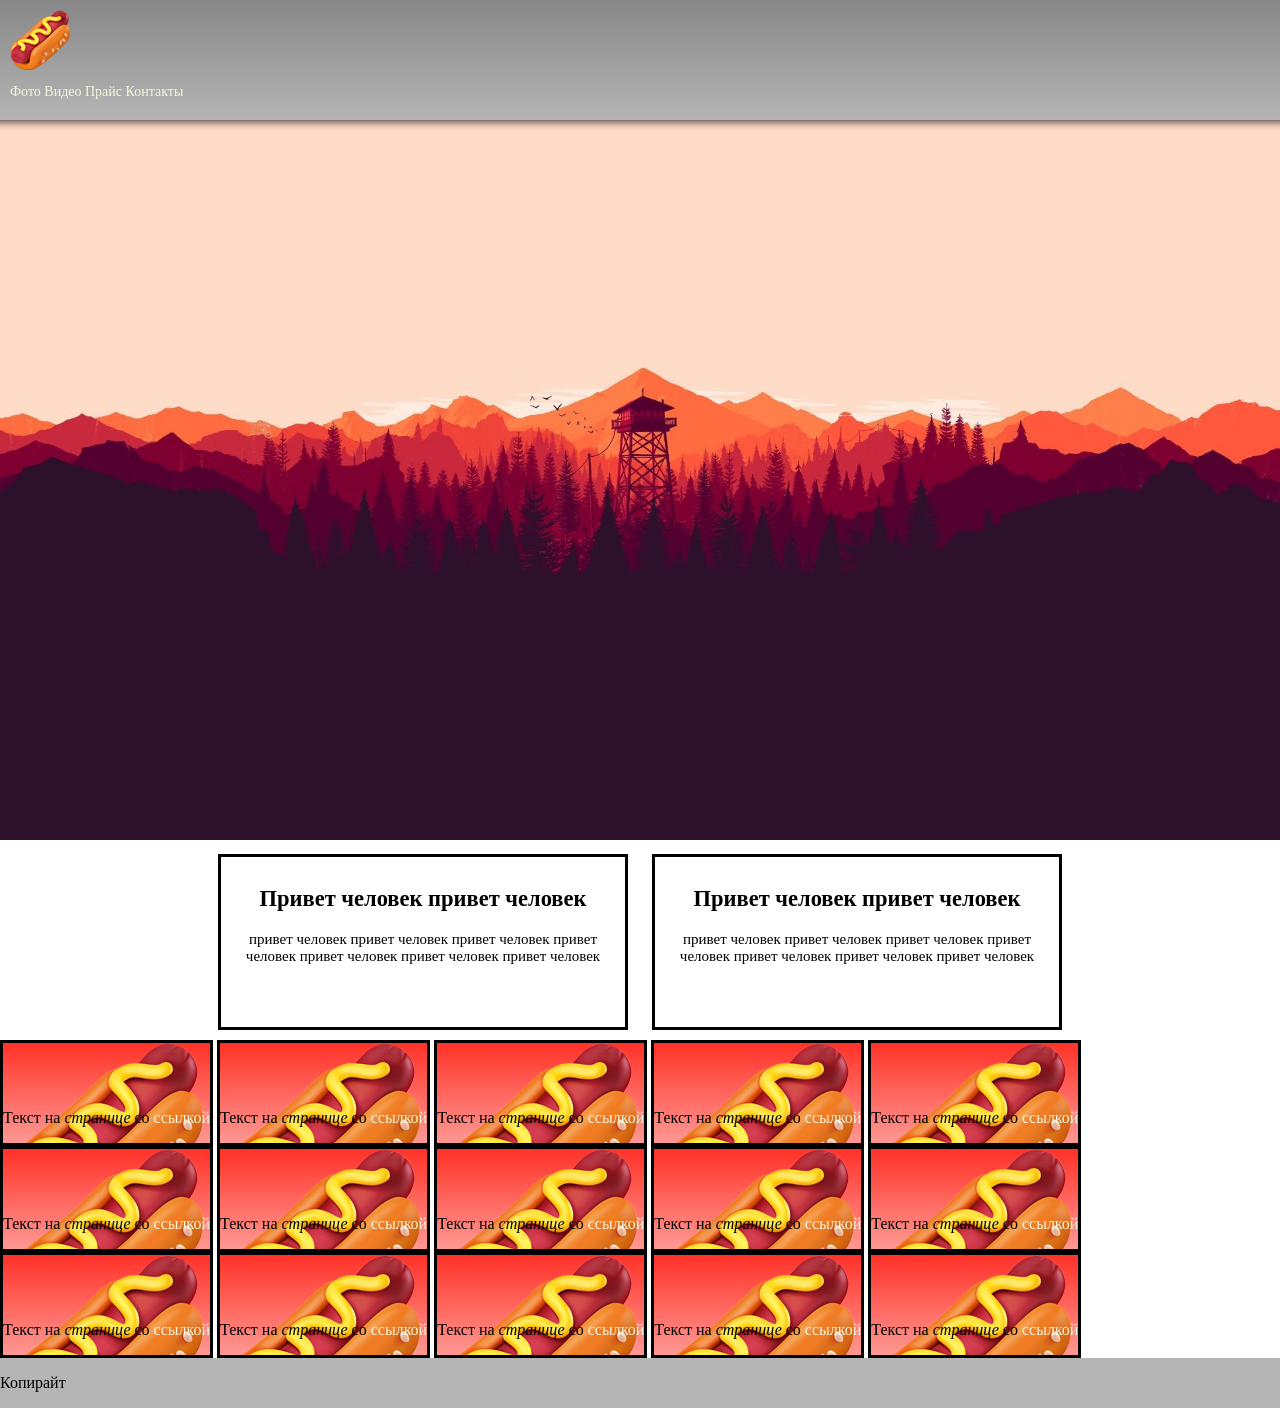
==== testcss.html @ 553ff930 "Инициализация проекта" ====
<!DOCTYPE html>
<html>
    <head>
        <link rel="stylesheet" href="styles.css"/>
    </head>
    <body>
        <header>
            <a href="testcss.html"><img class="logo" src="hotdog-logo.png" alt="логотип"/></a>
            <menu>
                <a href="url">Фото</a>
                <a href="url">Видео</a>
                <a href="url">Прайс</a>
                <a href="url">Контакты</a>
            </menu>
        </header>
        <div class="invis-menu"></div>
        <picture>
            <!-- <source media="(max-width: 800px)" srcset="firewatch-800w.jpg"/>
            <source media="(max-width: 1200px)" srcset="firewatch-1200w.jpg"/>
            <source media="(min-width: 1201px)" srcset="firewatch-1900w.jpg"/> -->
            <source media="(max-width: 800px)" srcset="firewatch-cropped.jpg"/>
            <source media="(min-width: 801px)" srcset="firewatch-full.jpg"/>
            <img class="adaptive", src="firewatch-full.jpg" alt="Описание"/>
        </picture>
        <div class="reviews-place">
            <div class="review">
                <h2>Привет человек привет человек</h2>
                <p> привет человек привет человек привет человек привет человек  привет человек привет человек привет человек</p>
            </div>
            <div class="review">
                <h2>Привет человек привет человек</h2>
                <p> привет человек привет человек привет человек привет человек  привет человек привет человек привет человек</p>
            </div>
        </div>
        <main>
        <article>
            <p>
                Текст на <i>странице</i> со <a href="https://ya.ru/">ссылкой</a>
            </p>
        </article>
        <article>
            <p>
                Текст на <i>странице</i> со <a href="https://ya.ru/">ссылкой</a>
            </p>
        </article>
        <article>
            <p>
                Текст на <i>странице</i> со <a href="https://ya.ru/">ссылкой</a>
            </p>
        </article>
        <article>
            <p>
                Текст на <i>странице</i> со <a href="https://ya.ru/">ссылкой</a>
            </p>
        </article>
        <article>
            <p>
                Текст на <i>странице</i> со <a href="https://ya.ru/">ссылкой</a>
            </p>
        </article>
        <article>
            <p>
                Текст на <i>странице</i> со <a href="https://ya.ru/">ссылкой</a>
            </p>
        </article>
        <article>
            <p>
                Текст на <i>странице</i> со <a href="https://ya.ru/">ссылкой</a>
            </p>
        </article>
        <article>
            <p>
                Текст на <i>странице</i> со <a href="https://ya.ru/">ссылкой</a>
            </p>
        </article>
        <article>
            <p>
                Текст на <i>странице</i> со <a href="https://ya.ru/">ссылкой</a>
            </p>
        </article>
        <article>
            <p>
                Текст на <i>странице</i> со <a href="https://ya.ru/">ссылкой</a>
            </p>
        </article>
        <article>
            <p>
                Текст на <i>странице</i> со <a href="https://ya.ru/">ссылкой</a>
            </p>
        </article>
        <article>
            <p>
                Текст на <i>странице</i> со <a href="https://ya.ru/">ссылкой</a>
            </p>
        </article>
        <article>
            <p>
                Текст на <i>странице</i> со <a href="https://ya.ru/">ссылкой</a>
            </p>
        </article>
        <article>
            <p>
                Текст на <i>странице</i> со <a href="https://ya.ru/">ссылкой</a>
            </p>
        </article>
        <article>
            <p>
                Текст на <i>странице</i> со <a href="https://ya.ru/">ссылкой</a>
            </p>
        </article>
        <!-- <article>
            <p>
                Текст на <i>странице</i> со <a href="https://ya.ru/">ссылкой</a>
            </p>
        </article>
        <article>
            <p>
                Текст на <i>странице</i> со <a href="https://ya.ru/">ссылкой</a>
            </p>
        </article>
        <article>
            <p>
                Текст на <i>странице</i> со <a href="https://ya.ru/">ссылкой</a>
            </p>
        </article>
        <article>
            <p>
                Текст на <i>странице</i> со <a href="https://ya.ru/">ссылкой</a>
            </p>
        </article>
        <article>
            <p>
                Текст на <i>странице</i> со <a href="https://ya.ru/">ссылкой</a>
            </p>
        </article> -->
        </main>
        <div class="invis-footer"></div>
        <footer><p>Копирайт</p></footer>
    </body>
</html>
---- styles.css ----
/* добавлен блок main для контента
надо зафиксировать footer при position relative без наплыва элементов и отступов footer снизу и слева */

a:link {
    color: beige;
    text-decoration: none;
  }
a:visited {
    text-decoration: none;
}
a:hover {
    color: green;
    text-decoration: none;
}
header {
    /* display: inline-block; */
    position: fixed;
    top: 0;
    right: 0;
    left: 0;
    z-index: 1030;
    padding: 10px;
    /* background-color: azure; */
    background-image: linear-gradient(rgb(135, 135, 135),rgb(181, 181, 181));
    width: 100%;
    height: 100px;
    box-shadow: 0px -10px 10px 10px #000;
    font-size: 14px;
    /* font-family: 'Segoe UI', Tahoma, Geneva, Verdana, sans-serif; */
}

/* .invis-menu{
    height: 130px;
} */

.invis-menu{
    height: 120px;
}
.invis-footer{
    height: 50px;
}

img.logo {
    display: block;
}

menu {
    font-family: serif;
    padding: 0%;
}

article {
    display: inline-block;
    background-image: url("hotdog.png"),
                    linear-gradient(rgba(255,50,40),rgba(255,50,40,0.5));
    background-repeat: repeat-x;
    align-content:end;
    text-align: center;
    border: 1mm black solid;
    height: 100px;
    /* position: relative; */
}

body{
    min-height: 100vh;
    position: relative;
    margin: 0 0 0 0;
}

footer{
    width: 100%;
    height: 50px;
    background-color: rgb(181, 181, 181);
    position: absolute;
    bottom: 0;
    left: 0;
}

img.adaptive{
    max-width: 100%;
    height: auto;
}

.reviews-place {
    /* display: inline-block; */
    width:100%;
    text-align: center;
    
}
.review{
    display: inline-block;
    font-size: 15px;
    margin: 10px;
    height: 10em;
    width: 30%;
    /* min-width: 20%;
    max-width: 70%; */
    padding: 10px;
    border:#000 solid;
}
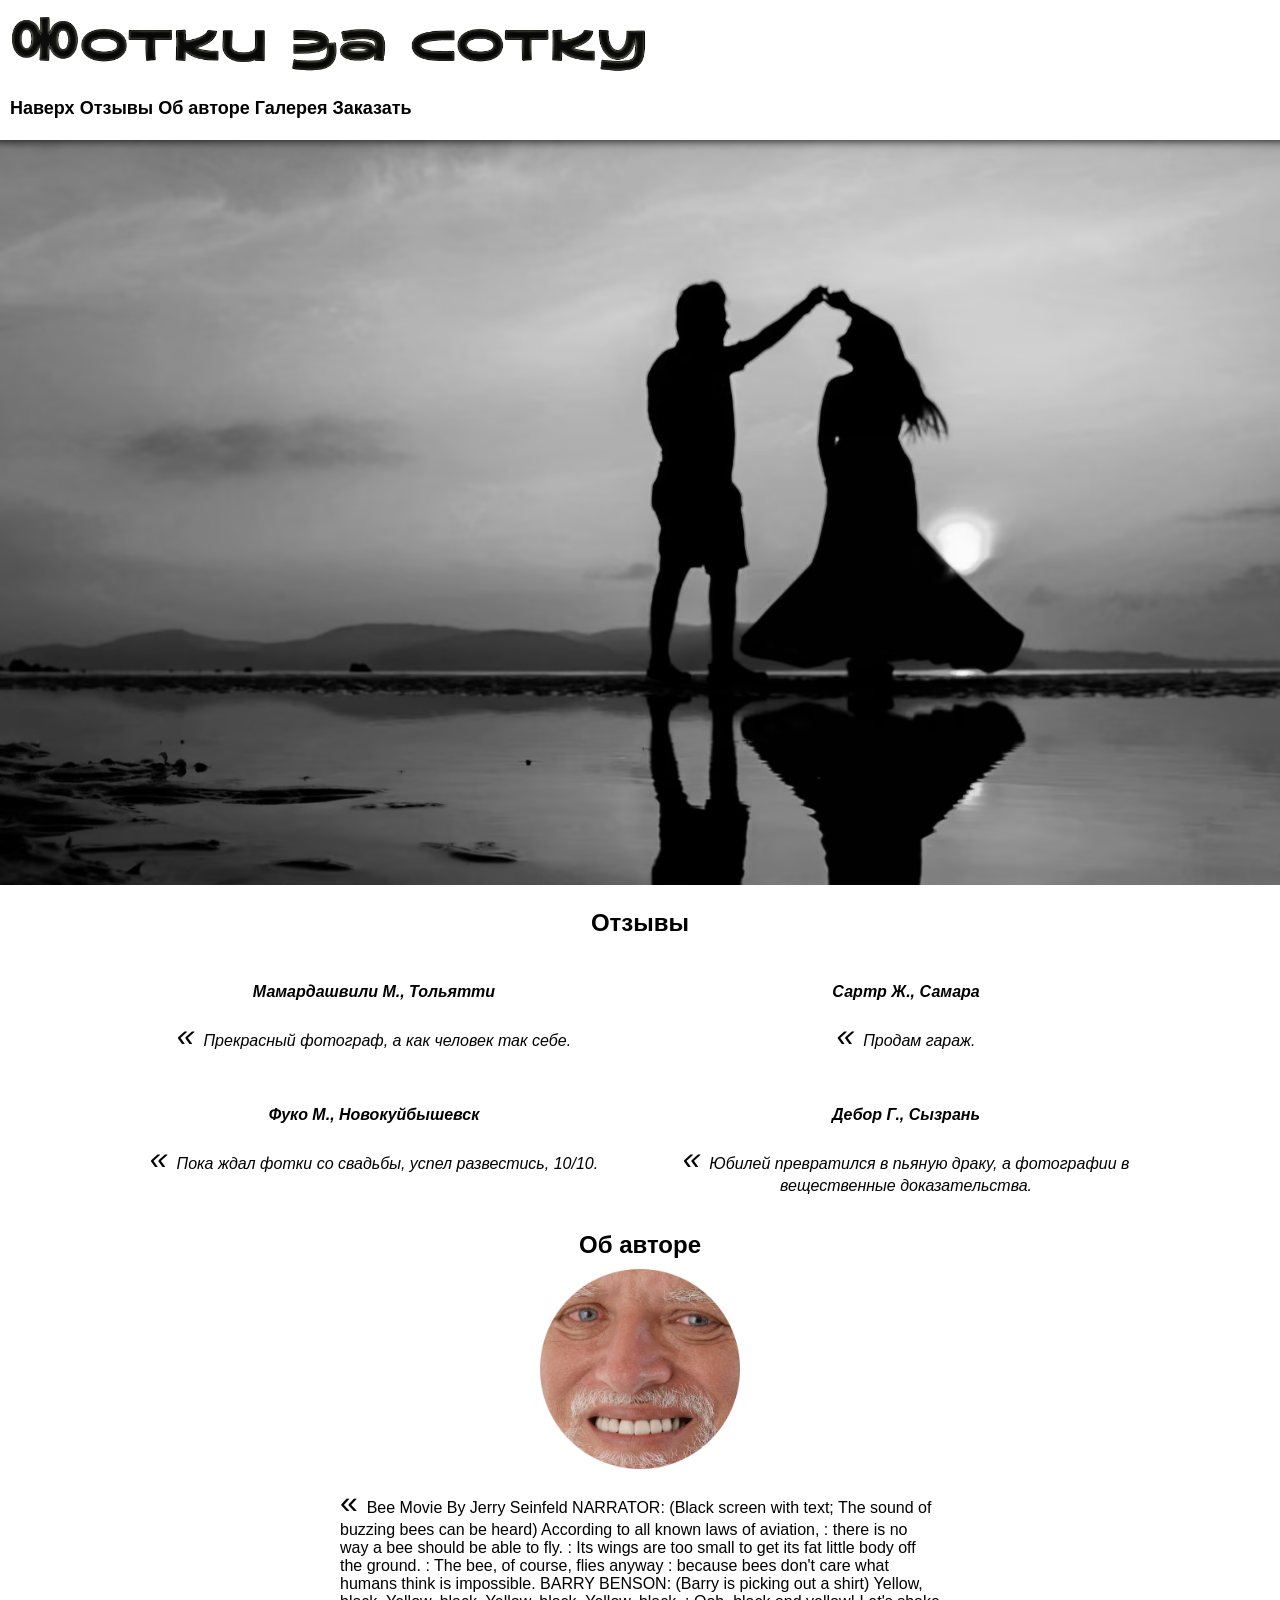
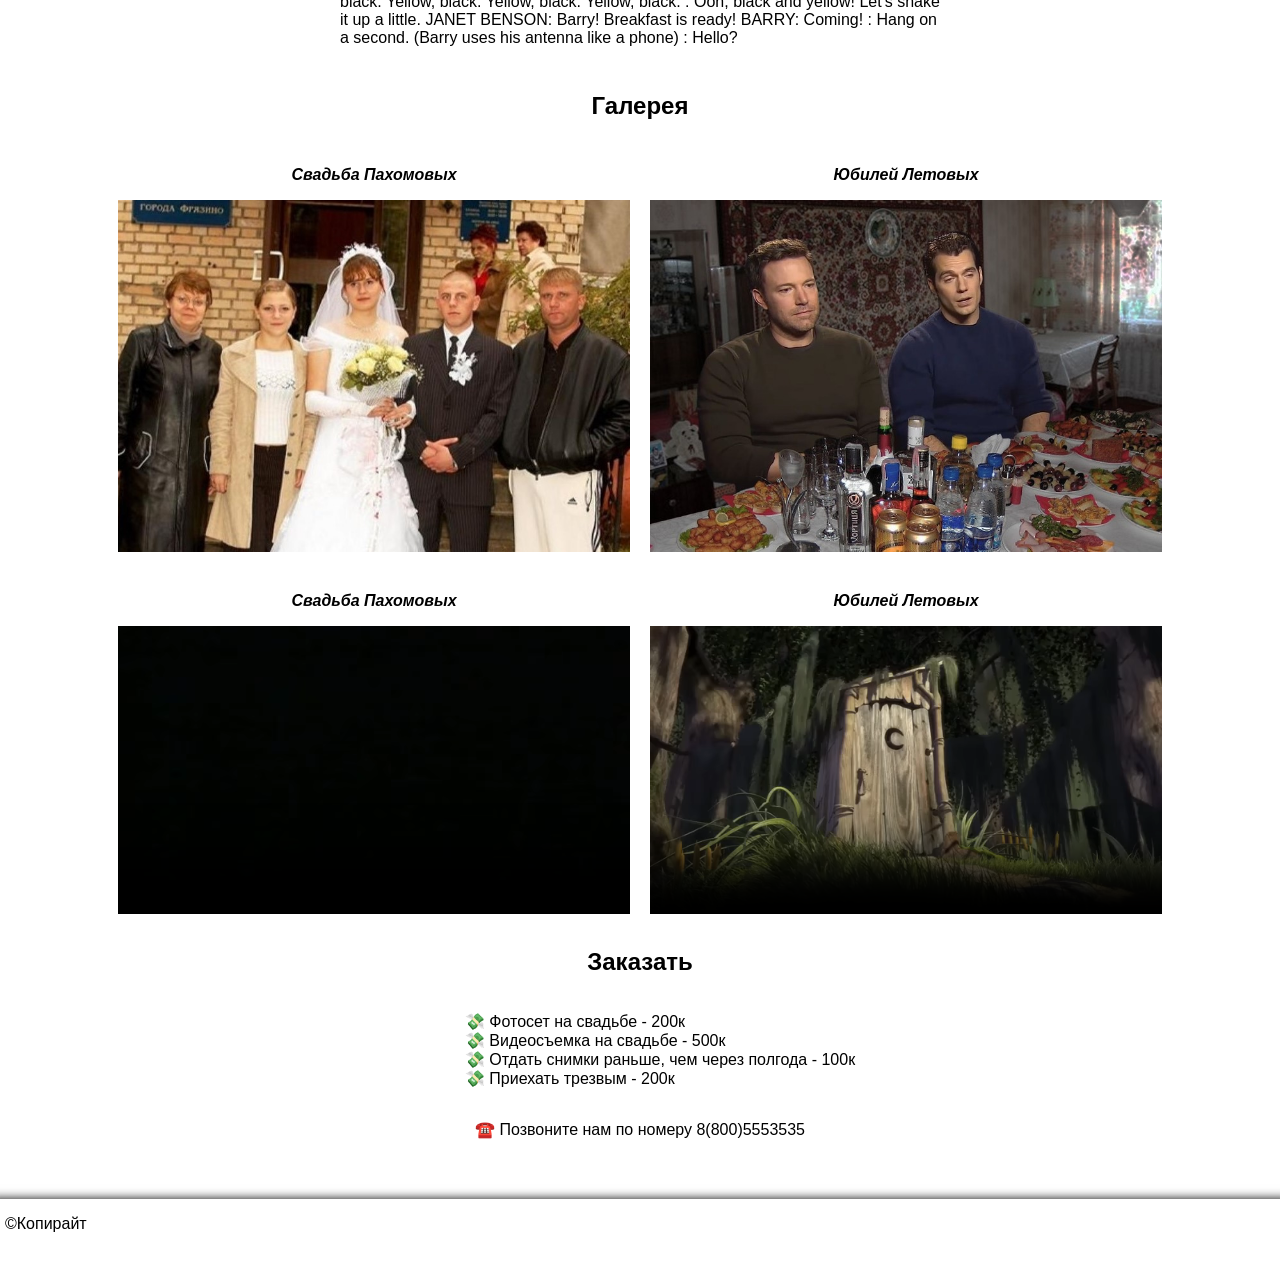
==== commit dfbd141e: "Закончена вторая работа" ====
--- a/testcss.html
+++ b/testcss.html
@@ -2,139 +2,152 @@
 <html>
     <head>
         <link rel="stylesheet" href="styles.css"/>
+        <title>Фотки за сотку</title>
     </head>
     <body>
         <header>
-            <a href="testcss.html"><img class="logo" src="hotdog-logo.png" alt="логотип"/></a>
+            <img class="logo" src="img/logo.png" alt="логотип"/>
             <menu>
-                <a href="url">Фото</a>
-                <a href="url">Видео</a>
-                <a href="url">Прайс</a>
-                <a href="url">Контакты</a>
+                <a href="#top">Наверх</a>
+                <a href="#reviews">Отзывы</a>
+                <a href="#author">Об авторе</a>
+                <a href="#gallery">Галерея</a>
+                <a href="#purchase">Заказать</a>
             </menu>
         </header>
-        <div class="invis-menu"></div>
-        <picture>
-            <!-- <source media="(max-width: 800px)" srcset="firewatch-800w.jpg"/>
-            <source media="(max-width: 1200px)" srcset="firewatch-1200w.jpg"/>
-            <source media="(min-width: 1201px)" srcset="firewatch-1900w.jpg"/> -->
-            <source media="(max-width: 800px)" srcset="firewatch-cropped.jpg"/>
-            <source media="(min-width: 801px)" srcset="firewatch-full.jpg"/>
-            <img class="adaptive", src="firewatch-full.jpg" alt="Описание"/>
-        </picture>
-        <div class="reviews-place">
-            <div class="review">
-                <h2>Привет человек привет человек</h2>
-                <p> привет человек привет человек привет человек привет человек  привет человек привет человек привет человек</p>
-            </div>
-            <div class="review">
-                <h2>Привет человек привет человек</h2>
-                <p> привет человек привет человек привет человек привет человек  привет человек привет человек привет человек</p>
-            </div>
-        </div>
         <main>
-        <article>
-            <p>
-                Текст на <i>странице</i> со <a href="https://ya.ru/">ссылкой</a>
-            </p>
-        </article>
-        <article>
-            <p>
-                Текст на <i>странице</i> со <a href="https://ya.ru/">ссылкой</a>
-            </p>
-        </article>
-        <article>
-            <p>
-                Текст на <i>странице</i> со <a href="https://ya.ru/">ссылкой</a>
-            </p>
-        </article>
-        <article>
-            <p>
-                Текст на <i>странице</i> со <a href="https://ya.ru/">ссылкой</a>
-            </p>
-        </article>
-        <article>
-            <p>
-                Текст на <i>странице</i> со <a href="https://ya.ru/">ссылкой</a>
-            </p>
-        </article>
-        <article>
-            <p>
-                Текст на <i>странице</i> со <a href="https://ya.ru/">ссылкой</a>
-            </p>
-        </article>
-        <article>
-            <p>
-                Текст на <i>странице</i> со <a href="https://ya.ru/">ссылкой</a>
-            </p>
-        </article>
-        <article>
-            <p>
-                Текст на <i>странице</i> со <a href="https://ya.ru/">ссылкой</a>
-            </p>
-        </article>
-        <article>
-            <p>
-                Текст на <i>странице</i> со <a href="https://ya.ru/">ссылкой</a>
-            </p>
-        </article>
-        <article>
-            <p>
-                Текст на <i>странице</i> со <a href="https://ya.ru/">ссылкой</a>
-            </p>
-        </article>
-        <article>
-            <p>
-                Текст на <i>странице</i> со <a href="https://ya.ru/">ссылкой</a>
-            </p>
-        </article>
-        <article>
-            <p>
-                Текст на <i>странице</i> со <a href="https://ya.ru/">ссылкой</a>
-            </p>
-        </article>
-        <article>
-            <p>
-                Текст на <i>странице</i> со <a href="https://ya.ru/">ссылкой</a>
-            </p>
-        </article>
-        <article>
-            <p>
-                Текст на <i>странице</i> со <a href="https://ya.ru/">ссылкой</a>
-            </p>
-        </article>
-        <article>
-            <p>
-                Текст на <i>странице</i> со <a href="https://ya.ru/">ссылкой</a>
-            </p>
-        </article>
-        <!-- <article>
-            <p>
-                Текст на <i>странице</i> со <a href="https://ya.ru/">ссылкой</a>
-            </p>
-        </article>
-        <article>
-            <p>
-                Текст на <i>странице</i> со <a href="https://ya.ru/">ссылкой</a>
-            </p>
-        </article>
-        <article>
-            <p>
-                Текст на <i>странице</i> со <a href="https://ya.ru/">ссылкой</a>
-            </p>
-        </article>
-        <article>
-            <p>
-                Текст на <i>странице</i> со <a href="https://ya.ru/">ссылкой</a>
-            </p>
-        </article>
-        <article>
-            <p>
-                Текст на <i>странице</i> со <a href="https://ya.ru/">ссылкой</a>
-            </p>
-        </article> -->
+            <div class="invis-menu"></div>
+            <a id="top" class="inside-link"></a>
+            <picture>
+                <source media="(max-width: 600px)" srcset="img/adaptive-cropped.avif"/>
+                <source media="(min-width: 601px)" srcset="img/adaptive-full.avif"/>
+                <img class="adaptive", src="adaptive-full.jpg" alt="Фото двух людей на закате"/>
+            </picture>
+            <section class="reviews">
+                <a id="reviews" class="inside-link" ></a>
+                <h2>Отзывы</h2>
+                <div class="reviews-row">
+                    <div class="review">
+                        <p class="name">Мамардашвили М., Тольятти</p>
+                        <p class="review-text">
+                            <span class="quote">« </span>Прекрасный фотограф, а как человек так себе.
+                        </p>
+                    </div>
+                    <div class="review">
+                        <p class="name">Сартр Ж., Самара</p>
+                        <p class="review-text"><span class="quote">« </span>Продам гараж.</p>
+                    </div>
+                </div>
+                <div class="reviews-row">
+                    <div class="review">
+                        <p class="name">Фуко М., Новокуйбышевск</p>
+                        <p class="review-text"><span class="quote">« </span>Пока ждал фотки со свадьбы, успел развестись, 10/10.</p>
+                    </div>
+                    <div class="review">
+                        <p class="name">Дебор Г., Сызрань</p>
+                        <p class="review-text"><span class="quote">« </span>Юбилей превратился в пьяную драку, а фотографии в вещественные доказательства.</p>
+                    </div>
+                </div>
+            </section>
+            <section class="author">
+                <a id="author" class="inside-link"></a>
+                <h2>Об авторе</h2>
+                <img class="author" src="img/author.png" alt="автор"/>
+                <p class="author">
+                    <span class="quote">« </span>
+                    Bee Movie
+                    By Jerry Seinfeld
+
+                    NARRATOR:
+                    (Black screen with text; The sound of buzzing bees can be heard)
+                    According to all known laws
+                    of aviation,
+                    :
+                    there is no way a bee
+                    should be able to fly.
+                    :
+                    Its wings are too small to get
+                    its fat little body off the ground.
+                    :
+                    The bee, of course, flies anyway
+                    :
+                    because bees don't care
+                    what humans think is impossible.
+                    BARRY BENSON:
+                    (Barry is picking out a shirt)
+                    Yellow, black. Yellow, black.
+                    Yellow, black. Yellow, black.
+                    :
+                    Ooh, black and yellow!
+                    Let's shake it up a little.
+                    JANET BENSON:
+                    Barry! Breakfast is ready!
+                    BARRY:
+                    Coming!
+                    :
+                    Hang on a second.
+                    (Barry uses his antenna like a phone)
+                    :
+                    Hello?
+                </p>
+                </div>
+            </section>
+            <section class="gallery">
+                <a id="gallery" class="inside-link"></a>
+                <h2>Галерея</h2>
+                <div class="media-row">
+                    <div class="media">
+                        <p class="title">Свадьба Пахомовых</p>
+                        <picture>
+                            <source srcset="img/gallery1.avif" type="image/avif"/>
+                            <img src="img/gallery1.jpg" class="media-content"/>
+                        </picture>
+                    </div>
+                    <div class="media">
+                        <p class="title">Юбилей Летовых</p>
+                        <picture>
+                            <source srcset="img/gallery2.avif" type="image/avif"/>
+                            <img src="img/gallery2.jpg" class="media-content"/>
+                        </picture>
+                    </div>
+                </div>
+                <div class="media-row">
+                    <div class="media">
+                        <p class="title">Свадьба Пахомовых</p>
+                        <video controls class="media-content">
+                            <source src="video/video1.webm" type="video/webm"/>
+                            <source src="video/video1.mp4" type="video/mp4"/>
+                            <p>Браузер не поддерживает webm или mp4</p>
+                        </video>
+                    </div>
+                    <div class="media">
+                        <p class="title">Юбилей Летовых</p>
+                        <video controls class="media-content">
+                            <source src="video/video2.webm" type="video/webm"/>
+                            <source src="video/video2.mp4" type="video/mp4"/>
+                            <p>Браузер не поддерживает webm или mp4</p>
+                        </video>                  
+                    </div>
+                </div>
+            </section>
+            <section class="purchase">
+                <a id="purchase" class="inside-link"></a>
+                <h2>Заказать</h2>
+                <div class="list-container">
+                    <ul class="purchase">
+                        <li>Фотосет на свадьбе - 200к</li>
+                        <li>Видеосъемка на свадьбе - 500к</li>
+                        <li>Отдать снимки раньше, чем через полгода - 100к</li>
+                        <li>Приехать трезвым - 200к</li>
+                    </ul>
+                    <p>☎️ Позвоните нам по номеру 8(800)5553535</p>
+                </div>
+                </div>
+            </section>
+            <div class="invis-footer"></div>
         </main>
-        <div class="invis-footer"></div>
-        <footer><p>Копирайт</p></footer>
+        <footer>
+            <p class="footer">©Копирайт</p>
+        </footer>
     </body>
 </html>
--- a/styles.css
+++ b/styles.css
@@ -1,40 +1,37 @@
 /* добавлен блок main для контента
 надо зафиксировать footer при position relative без наплыва элементов и отступов footer снизу и слева */
-
+html{
+    scroll-behavior: smooth;
+    caret-color: transparent;
+}
 a:link {
-    color: beige;
+    color: rgb(0, 0, 0);
     text-decoration: none;
   }
 a:visited {
+    color: rgb(0, 0, 0);
     text-decoration: none;
 }
 a:hover {
-    color: green;
-    text-decoration: none;
+    color: rgb(81, 81, 81);
+    text-decoration: underline;
 }
 header {
-    /* display: inline-block; */
     position: fixed;
     top: 0;
     right: 0;
     left: 0;
     z-index: 1030;
     padding: 10px;
-    /* background-color: azure; */
-    background-image: linear-gradient(rgb(135, 135, 135),rgb(181, 181, 181));
+    background-color: white;
     width: 100%;
-    height: 100px;
+    height: 120px;
     box-shadow: 0px -10px 10px 10px #000;
     font-size: 14px;
-    /* font-family: 'Segoe UI', Tahoma, Geneva, Verdana, sans-serif; */
 }
 
-/* .invis-menu{
-    height: 130px;
-} */
-
 .invis-menu{
-    height: 120px;
+    height: 140px;
 }
 .invis-footer{
     height: 50px;
@@ -42,21 +39,28 @@
 
 img.logo {
     display: block;
+    width: 50%;
+    min-width: 450px;
+    height:auto;
 }
 
 menu {
-    font-family: serif;
     padding: 0%;
+    font-size: large;
+    font-weight: bold;
+    /* align-content: end; */
+    position: fixed;
+    top:80px;
 }
 
 article {
     display: inline-block;
     background-image: url("hotdog.png"),
-                    linear-gradient(rgba(255,50,40),rgba(255,50,40,0.5));
+                    linear-gradient(#eee5fc,#d3c0f4);
     background-repeat: repeat-x;
     align-content:end;
     text-align: center;
-    border: 1mm black solid;
+    border: 2px black solid;
     height: 100px;
     /* position: relative; */
 }
@@ -65,15 +69,22 @@
     min-height: 100vh;
     position: relative;
     margin: 0 0 0 0;
+    background-color: white;
+    font-family:Verdana, Geneva, Tahoma, sans-serif;
 }
 
 footer{
+    box-shadow: 0px 10px 10px 10px #000;
     width: 100%;
     height: 50px;
-    background-color: rgb(181, 181, 181);
+    background-color: white;
     position: absolute;
     bottom: 0;
     left: 0;
+}
+
+.footer {
+    padding-left: 5px;
 }
 
 img.adaptive{
@@ -81,20 +92,97 @@
     height: auto;
 }
 
-.reviews-place {
-    /* display: inline-block; */
-    width:100%;
+.reviews-row, .media-row {
     text-align: center;
-    
 }
-.review{
+
+.name, .title {
+    font-size: medium;
+    font-style:italic;
+    font-weight: bold;
+}
+
+.review, .media{
     display: inline-block;
-    font-size: 15px;
-    margin: 10px;
-    height: 10em;
-    width: 30%;
-    /* min-width: 20%;
-    max-width: 70%; */
-    padding: 10px;
-    border:#000 solid;
+    width: 80%;
+    padding: 5px;
+    margin: 5px;
+    /* border:2px solid #000; */
+    /* background-color:#fffdeb; */
+    font-size: medium;
+}
+
+@media screen and (min-width: 600px) {
+    .reviews-row, .media-row {
+        display: flex;
+        justify-content: center;
+        width:100%;
+    }
+    .review, .media {
+        width: 40%;
+        height: auto;
+    }
+}
+
+.media-content {
+    width: 100%;
+    height: auto;
+}
+
+.review-text {
+    font-style: italic;
+}
+
+.quote {
+    font-size:xx-large;
+}
+
+section.author * {
+    margin-top: 10px;
+    margin-bottom: 10px;
+    margin-left: auto;
+    margin-right: auto;
+}
+
+section.author  {
+    width: 100%;
+    margin-bottom: 40px;
+}
+
+img.author {
+    display: block;
+    height: 200px;
+}
+
+p.author {
+    width: 70%;
+    max-width: 600px;
+    padding: 5px;
+    /* margin: auto; */
+    /* border:2px solid #000;
+    background-color:#fffdeb; */
+}
+
+.inside-link {
+    display: block;
+    position: relative;
+    top: -140px;
+    visibility: hidden;
+}
+
+h2 {
+    text-align: center;
+}
+
+ul.purchase {
+    display: inline-block;
+    text-align: left;
+    list-style: none;
+}
+.list-container{
+    text-align: center;
+    margin-bottom: 60px;
+}
+li::before{
+    content: "💸 ";
 }
